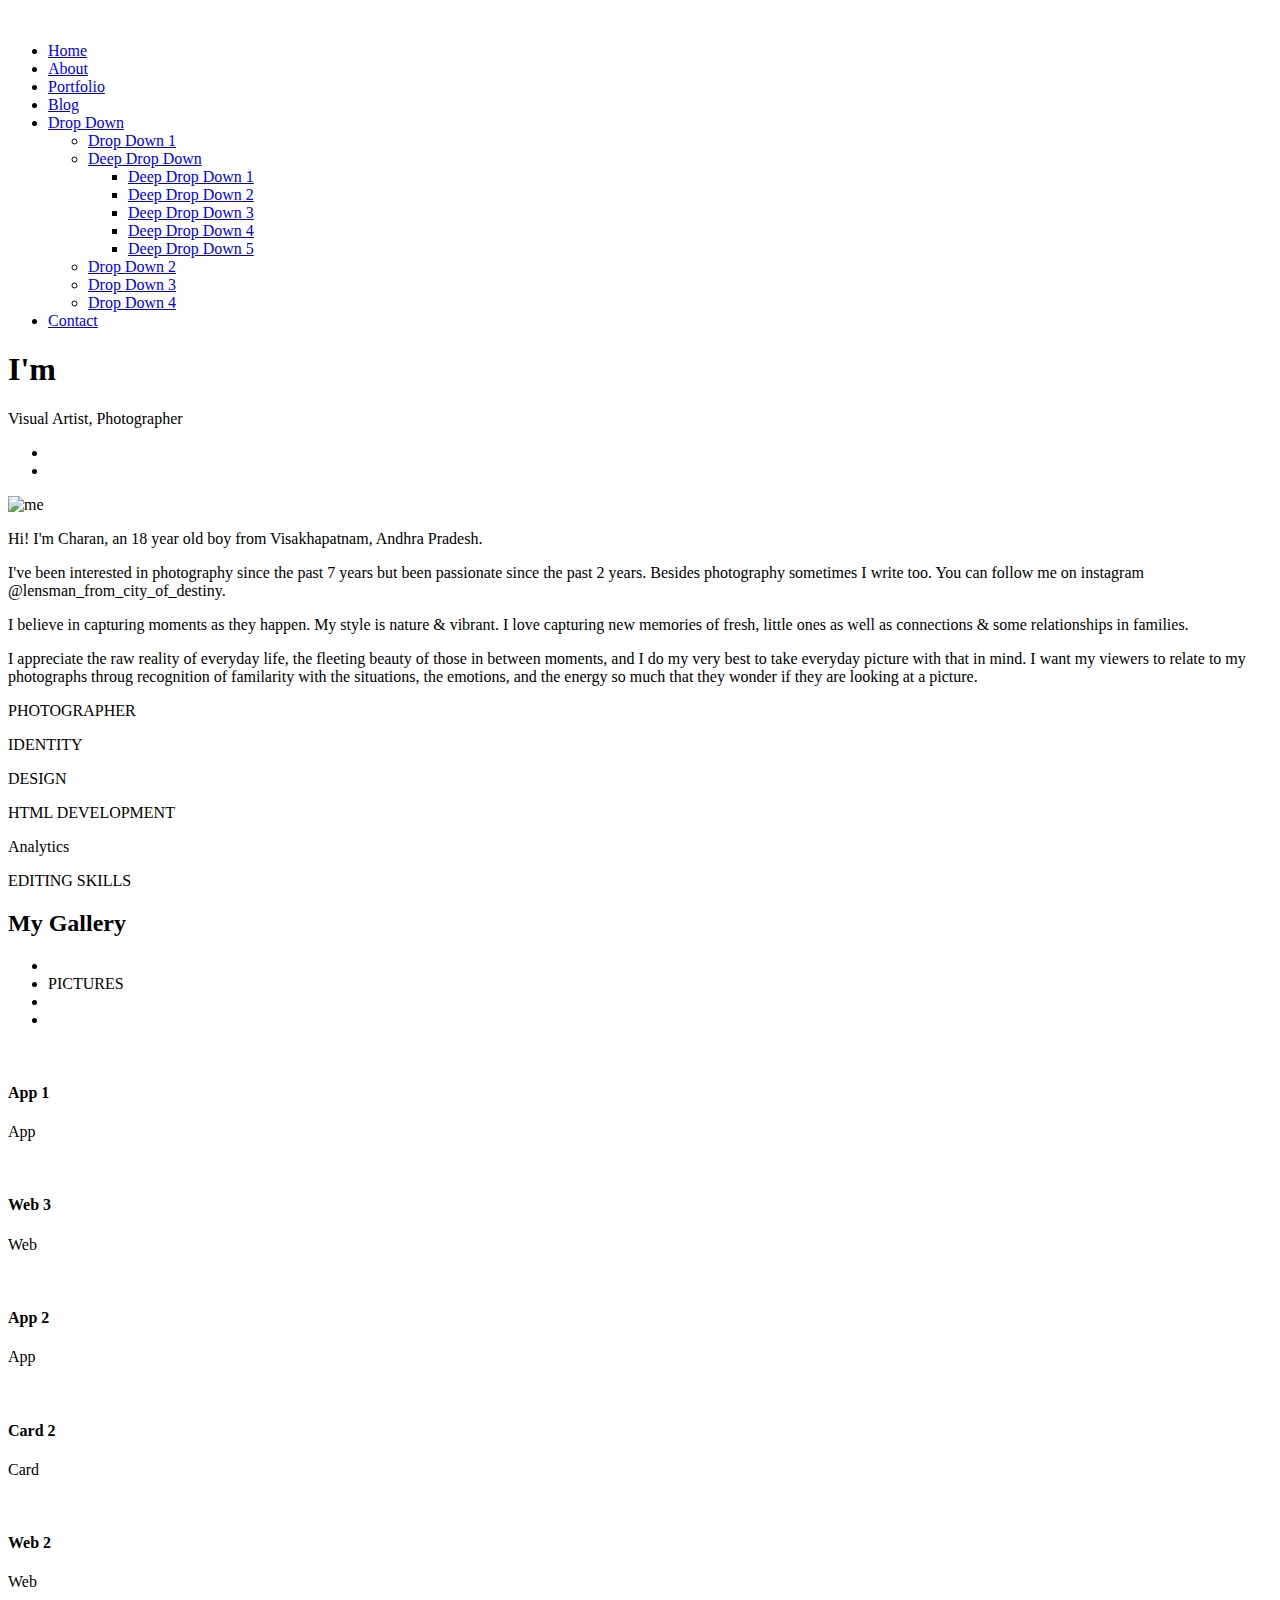
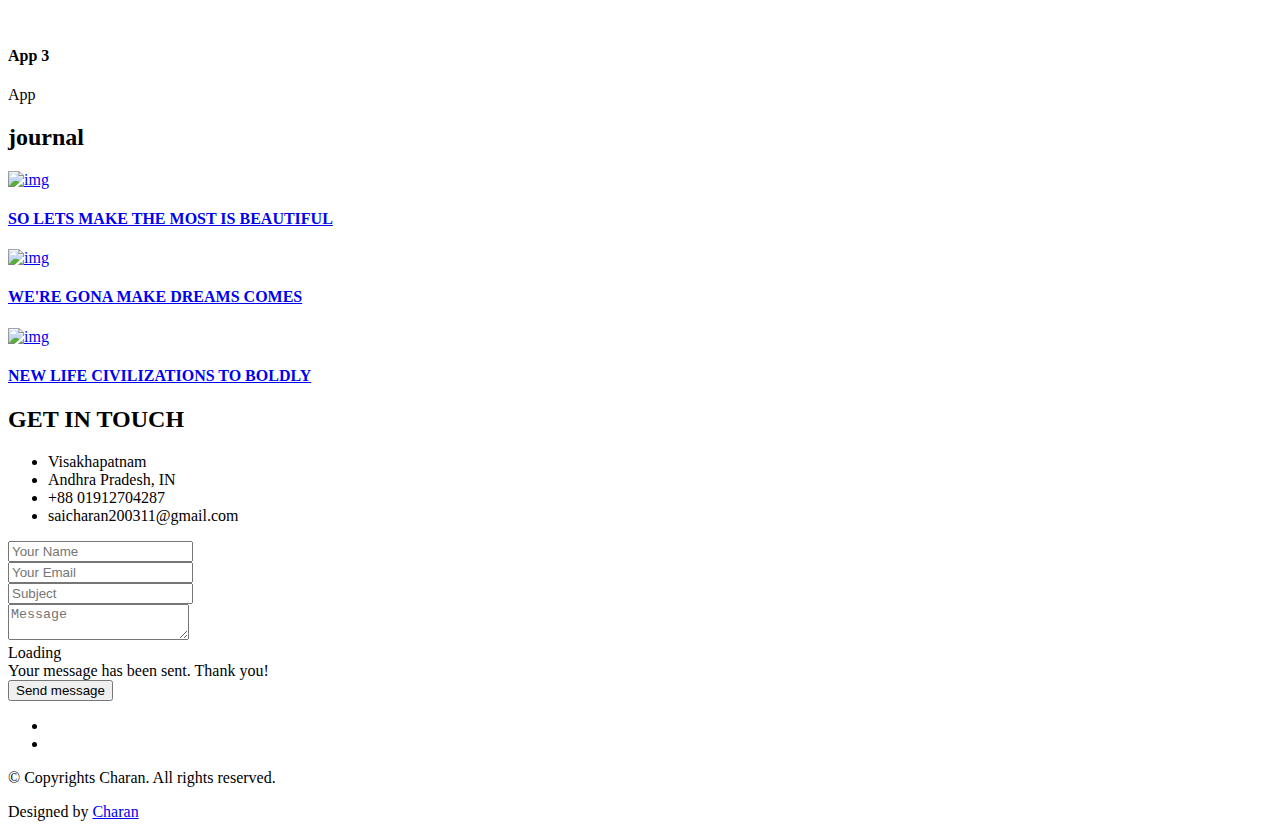
==== X.html @ 6c9157fb "Add files via upload" ====
<!DOCTYPE html>
<html lang="en">

<head>
  <meta charset="utf-8">
  <meta content="width=device-width, initial-scale=1.0" name="viewport">

  <title>Charan Badagala - Index</title>
  <meta content="" name="description">
  <meta content="" name="keywords">

  <!-- Favicons -->
  <link href="assets/img/logo.png" rel="icon">
  <link href="assets/img/logo.png" rel="apple-touch-icon">

  <!-- Google Fonts -->
  <link href="https://fonts.googleapis.com/css?family=Poppins:300,300i,400,400i,500,500i,600,600i,700,700i|Playfair+Display:400,400i,500,500i,600,600i,700,700i,900,900i" rel="stylesheet">

  <!-- Vendor CSS Files -->
  <link href="assets/vendor/bootstrap/css/bootstrap.min.css" rel="stylesheet">
  <link href="assets/vendor/bootstrap-icons/bootstrap-icons.css" rel="stylesheet">
  <link href="assets/vendor/boxicons/css/boxicons.min.css" rel="stylesheet">
  <link href="assets/vendor/glightbox/css/glightbox.min.css" rel="stylesheet">
  <link href="assets/vendor/swiper/swiper-bundle.min.css" rel="stylesheet">

  <!-- Template Main CSS File -->
  <link href="assets/css/style.css" rel="stylesheet">

  <!-- =======================================================
  * Template Name: Folio - v4.6.0
  * Template URL: https://bootstrapmade.com/folio-bootstrap-portfolio-template/
  * Author: BootstrapMade.com
  * License: https://bootstrapmade.com/license/
  ======================================================== -->
</head>

<body>

  <!-- ======= Header ======= -->
  <header id="header" class="fixed-top ">
    <div class="container d-flex align-items-center justify-content-between">

      <a href="index.html" class="logo"><img src="assets/img/logo.png" alt="" class="img-fluid"></a>
      <!-- Uncomment below if you prefer to use an text logo -->
      <!-- <h1 class="logo"><a href="index.html">Folio</a></h1> -->

      <nav id="navbar" class="navbar">
        <ul>
          <li><a class="nav-link scrollto active" href="#hero">Home</a></li>
          <li><a class="nav-link scrollto" href="#about">About</a></li>
          <li><a class="nav-link  scrollto" href="#portfolio">Portfolio</a></li>
          <li><a class="nav-link  scrollto" href="#journal">Blog</a></li>
          <li class="dropdown"><a href="#"><span>Drop Down</span> <i class="bi bi-chevron-down"></i></a>
            <ul>
              <li><a href="#">Drop Down 1</a></li>
              <li class="dropdown"><a href="#"><span>Deep Drop Down</span> <i class="bi bi-chevron-right"></i></a>
                <ul>
                  <li><a href="#">Deep Drop Down 1</a></li>
                  <li><a href="#">Deep Drop Down 2</a></li>
                  <li><a href="#">Deep Drop Down 3</a></li>
                  <li><a href="#">Deep Drop Down 4</a></li>
                  <li><a href="#">Deep Drop Down 5</a></li>
                </ul>
              </li>
              <li><a href="#">Drop Down 2</a></li>
              <li><a href="#">Drop Down 3</a></li>
              <li><a href="#">Drop Down 4</a></li>
            </ul>
          </li>
          <li><a class="nav-link scrollto" href="#contact">Contact</a></li>
        </ul>
        <i class="bi bi-list mobile-nav-toggle"></i>
      </nav><!-- .navbar -->

    </div>
  </header><!-- End Header -->

  <!-- ======= Hero Section ======= -->
  <div id="hero" class="home">

    <div class="container">
      <div class="hero-content">
        <h1>I'm <span class="typed" data-typed-items="Charan Badagala, Visual Artist, Photographer"></span></h1>
        <p>Visual Artist, Photographer</p>

        <ul class="list-unstyled list-social">
        
          <li><a href="https://twitter.com/Charanbadagala/"><i class="bi bi-twitter"></i></a></li>
          <li><a href="https://www.instagram.com/lensman_from_city_of_destiny/"><i class="bi bi-instagram"></i></a></li>
          
        </ul>
      </div>
    </div>
  </div><!-- End Hero -->

  <main id="main">

    <!-- ======= About Section ======= -->
    <div id="about" class="paddsection">
      <div class="container">
        <div class="row justify-content-between">

          <div class="col-lg-4 ">
            <div class="div-img-bg">
              <div class="about-img">
                <img src="assets/img/me.jpg" class="img-responsive" alt="me">
              </div>
            </div>
          </div>

          <div class="col-lg-7">
            <div class="about-descr">

              <p class="p-heading">Hi! I'm Charan, an 18 year old boy from Visakhapatnam, Andhra Pradesh.</p>
              <p class="separator">I've been interested in photography since the past 7 years but been passionate since the past 2 years. Besides photography sometimes I write too. You can follow me on instagram @lensman_from_city_of_destiny.</p>
<p class="separator">I believe in capturing moments as they happen. My style is nature & vibrant. I love capturing new memories of fresh, little ones as well as connections & some relationships in families.
<p class="separator">​I appreciate the raw reality of everyday life, the fleeting beauty of those in between moments, and I do my very best to take everyday picture with that in mind. I want my viewers to relate to my photographs throug recognition of familarity with the situations, the emotions, and the energy so much that they wonder if they are looking at a picture. </p>           
</div>

          </div>
        </div>
      </div>
    </div><!-- End About Section -->

    <!-- ======= Services Section ======= -->
    <div id="services">
      <div class="container">

        <div class="services-slider swiper" data-aos="fade-up" data-aos-delay="100">
          <div class="swiper-wrapper">

            <div class="swiper-slide">
              <div class="services-block">
                <i class="bi bi-briefcase"></i>
                <span>PHOTOGRAPHER</span>
                <p class="separator"></p>
              </div>
            </div><!-- End testimonial item -->

            <div class="swiper-slide">
              <div class="services-block">
                <i class="bi bi-card-checklist"></i>
                <span>IDENTITY</span>
                <p class="separator"></p>
              </div>
            </div><!-- End testimonial item -->

            <div class="swiper-slide">
              <div class="services-block">
                <i class="bi bi-bar-chart"></i>
                <span>DESIGN</span>
                <p class="separator"></p>
              </div>
            </div><!-- End testimonial item -->

            <div class="swiper-slide">
              <div class="services-block">
                <i class="bi bi-binoculars"></i>
                <span>HTML DEVELOPMENT</span>
                <p class="separator"></p>
              </div>
            </div><!-- End testimonial item -->

            <div class="swiper-slide">
              <div class="services-block">
                <i class="bi bi-brightness-high"></i>
                <span>Analytics</span>
                <p class="separator"></p>
              </div>
            </div><!-- End testimonial item -->

            <div class="swiper-slide">
              <div class="services-block">
                <i class="bi bi-calendar4-week"></i>
                <span>EDITING SKILLS</span>
                <p class="separator"></p>
              </div>
            </div><!-- End testimonial item -->

          </div>
          <div class="swiper-pagination"></div>
        </div>

      </div>

    </div><!-- End Services Section -->

    <!-- ======= Portfolio Section ======= -->
    <div id="portfolio" class="paddsection">

      <div class="container">
        <div class="section-title text-center">
          <h2>My Gallery</h2>
        </div>
      </div>

      <div class="container">

        <div class="row">
          <div class="col-lg-12 d-flex justify-content-center">
            <ul id="portfolio-flters">
              <li data-filter="*" class="filter-active"></li>
              <li data-filter=".filter-app">PICTURES</li>
              <li data-filter=".filter-card"></li>
              <li data-filter=".filter-web"></li>
            </ul>
          </div>
        </div>

        <div class="row portfolio-container">

          <div class="col-lg-4 col-md-6 portfolio-item filter-app">
            <img src="assets/img/portfolio/portfolio-1.jpg" class="img-fluid" alt="">
            <div class="portfolio-info">
              <h4>App 1</h4>
              <p>App</p>
              <a href="assets/img/portfolio/portfolio-1.jpg" data-gallery="portfolioGallery" class="portfolio-lightbox preview-link" title="App 1"><i class="bx bx-plus"></i></a>
              <a href="portfolio-details.html" class="details-link" title="More Details"><i class="bx bx-link"></i></a>
            </div>
          </div>

          <div class="col-lg-4 col-md-6 portfolio-item filter-web">
            <img src="assets/img/portfolio/portfolio-2.jpg" class="img-fluid" alt="">
            <div class="portfolio-info">
              <h4>Web 3</h4>
              <p>Web</p>
              <a href="assets/img/portfolio/portfolio-2.jpg" data-gallery="portfolioGallery" class="portfolio-lightbox preview-link" title="Web 3"><i class="bx bx-plus"></i></a>
              <a href="portfolio-details.html" class="details-link" title="More Details"><i class="bx bx-link"></i></a>
            </div>
          </div>

          <div class="col-lg-4 col-md-6 portfolio-item filter-app">
            <img src="assets/img/portfolio/portfolio-3.jpg" class="img-fluid" alt="">
            <div class="portfolio-info">
              <h4>App 2</h4>
              <p>App</p>
              <a href="assets/img/portfolio/portfolio-3.jpg" data-gallery="portfolioGallery" class="portfolio-lightbox preview-link" title="App 2"><i class="bx bx-plus"></i></a>
              <a href="portfolio-details.html" class="details-link" title="More Details"><i class="bx bx-link"></i></a>
            </div>
          </div>

          <div class="col-lg-4 col-md-6 portfolio-item filter-card">
            <img src="assets/img/portfolio/portfolio-4.jpg" class="img-fluid" alt="">
            <div class="portfolio-info">
              <h4>Card 2</h4>
              <p>Card</p>
              <a href="assets/img/portfolio/portfolio-4.jpg" data-gallery="portfolioGallery" class="portfolio-lightbox preview-link" title="Card 2"><i class="bx bx-plus"></i></a>
              <a href="portfolio-details.html" class="details-link" title="More Details"><i class="bx bx-link"></i></a>
            </div>
          </div>

          <div class="col-lg-4 col-md-6 portfolio-item filter-web">
            <img src="assets/img/portfolio/portfolio-5.jpg" class="img-fluid" alt="">
            <div class="portfolio-info">
              <h4>Web 2</h4>
              <p>Web</p>
              <a href="assets/img/portfolio/portfolio-5.jpg" data-gallery="portfolioGallery" class="portfolio-lightbox preview-link" title="Web 2"><i class="bx bx-plus"></i></a>
              <a href="portfolio-details.html" class="details-link" title="More Details"><i class="bx bx-link"></i></a>
            </div>
          </div>

          <div class="col-lg-4 col-md-6 portfolio-item filter-app">
            <img src="assets/img/portfolio/portfolio-6.jpg" class="img-fluid" alt="">
            <div class="portfolio-info">
              <h4>App 3</h4>
              <p>App</p>
              <a href="assets/img/portfolio/portfolio-6.jpg" data-gallery="portfolioGallery" class="portfolio-lightbox preview-link" title="App 3"><i class="bx bx-plus"></i></a>
              <a href="portfolio-details.html" class="details-link" title="More Details"><i class="bx bx-link"></i></a>
            </div>
          </div>

        </div>

      </div>

    </div><!-- End Portfolio Section -->

    <!-- ======= Journal Section ======= -->
    <div id="journal" class="text-left paddsection">

      <div class="container">
        <div class="section-title text-center">
          <h2>journal</h2>
        </div>
      </div>

      <div class="container">
        <div class="journal-block">
          <div class="row">

            <div class="col-lg-4 col-md-6">
              <div class="journal-info">

                <a href="blog-single.html"><img src="assets/img/blog-post-1.jpg" class="img-responsive" alt="img"></a>

                <div class="journal-txt">

                  <h4><a href="blog-single.html">SO LETS MAKE THE MOST IS BEAUTIFUL</a></h4>
                  <p class="separator">
                  </p>

                </div>

              </div>
            </div>

            <div class="col-lg-4 col-md-6">
              <div class="journal-info">

                <a href="blog-single.html"><img src="assets/img/blog-post-2.jpg" class="img-responsive" alt="img"></a>

                <div class="journal-txt">

                  <h4><a href="blog-single.html">WE'RE GONA MAKE DREAMS COMES</a></h4>
                  <p class="separator">
                  </p>

                </div>

              </div>
            </div>

            <div class="col-lg-4 col-md-6">
              <div class="journal-info">

                <a href="blog-single.html"><img src="assets/img/blog-post-3.jpg" class="img-responsive" alt="img"></a>

                <div class="journal-txt">

                  <h4><a href="blog-single.html">NEW LIFE CIVILIZATIONS TO BOLDLY</a></h4>
                  <p class="separator">
                  </p>

                </div>

              </div>
            </div>

          </div>
        </div>
      </div>

    </div><!-- End Journal Section -->

    <!-- ======= Contact Section ======= -->
    <div id="contact" class="paddsection">
      <div class="container">
        <div class="contact-block1">
          <div class="row">

            <div class="col-lg-6">
              <div class="contact-contact">

                <h2 class="mb-30">GET IN TOUCH</h2>

                <ul class="contact-details">
                  <li><span>Visakhapatnam</span></li>
                  <li><span>Andhra Pradesh, IN</span></li>
                  <li><span>+88 01912704287</span></li>
                  <li><span>saicharan200311@gmail.com</span></li>
                </ul>

              </div>
            </div>

            <div class="col-lg-6">
              <form action="forms/contact.php" method="post" role="form" class="php-email-form">
                <div class="row gy-3">

                  <div class="col-lg-6">
                    <div class="form-group contact-block1">
                      <input type="text" name="name" class="form-control" id="name" placeholder="Your Name" required>
                    </div>
                  </div>

                  <div class="col-lg-6">
                    <div class="form-group">
                      <input type="email" class="form-control" name="email" id="email" placeholder="Your Email" required>
                    </div>
                  </div>

                  <div class="col-lg-12">
                    <div class="form-group">
                      <input type="text" class="form-control" name="subject" id="subject" placeholder="Subject" required>
                    </div>
                  </div>

                  <div class="col-lg-12">
                    <div class="form-group">
                      <textarea class="form-control" name="message" placeholder="Message" required></textarea>
                    </div>
                  </div>

                  <div class="col-lg-12">
                    <div class="loading">Loading</div>
                    <div class="error-message"></div>
                    <div class="sent-message">Your message has been sent. Thank you!</div>
                  </div>

                  <div class="mt-0">
                    <input type="submit" class="btn btn-defeault btn-send" value="Send message">
                  </div>

                </div>
              </form>
            </div>
          </div>
        </div>
      </div>
    </div><!-- End Contact Section -->

  </main><!-- End #main -->

  <!-- ======= Footer ======= -->
  <div id="footer" class="text-center">
    <div class="container">
      <div class="socials-media text-center">

        <ul class="list-unstyled">
          
          <li><a href="https://twitter.com/Charanbadagala/"><i class="bi bi-twitter"></i></a></li>
          <li><a href="https://www.instagram.com/lensman_from_city_of_destiny/"><i class="bi bi-instagram"></i></a></li>
          
        </ul>

      </div>

      <p>&copy; Copyrights Charan. All rights reserved.</p>

      <div class="credits">
        <!--
        All the links in the footer should remain intact.
        You can delete the links only if you purchased the pro version.
        Licensing information: https://bootstrapmade.com/license/
        Purchase the pro version with working PHP/AJAX contact form: https://bootstrapmade.com/buy/?theme=Folio
      -->
        Designed by <a href="https://bootstrapmade.com/">Charan</a>
      </div>

    </div>
  </div><!-- End Footer -->

  <a href="#" class="back-to-top d-flex align-items-center justify-content-center"><i class="bi bi-arrow-up-short"></i></a>

  <!-- Vendor JS Files -->
  <script src="assets/vendor/bootstrap/js/bootstrap.bundle.min.js"></script>
  <script src="assets/vendor/glightbox/js/glightbox.min.js"></script>
  <script src="assets/vendor/isotope-layout/isotope.pkgd.min.js"></script>
  <script src="assets/vendor/php-email-form/validate.js"></script>
  <script src="assets/vendor/swiper/swiper-bundle.min.js"></script>
  <script src="assets/vendor/typed.js/typed.min.js"></script>

  <!-- Template Main JS File -->
  <script src="assets/js/main.js"></script>

</body>

</html>
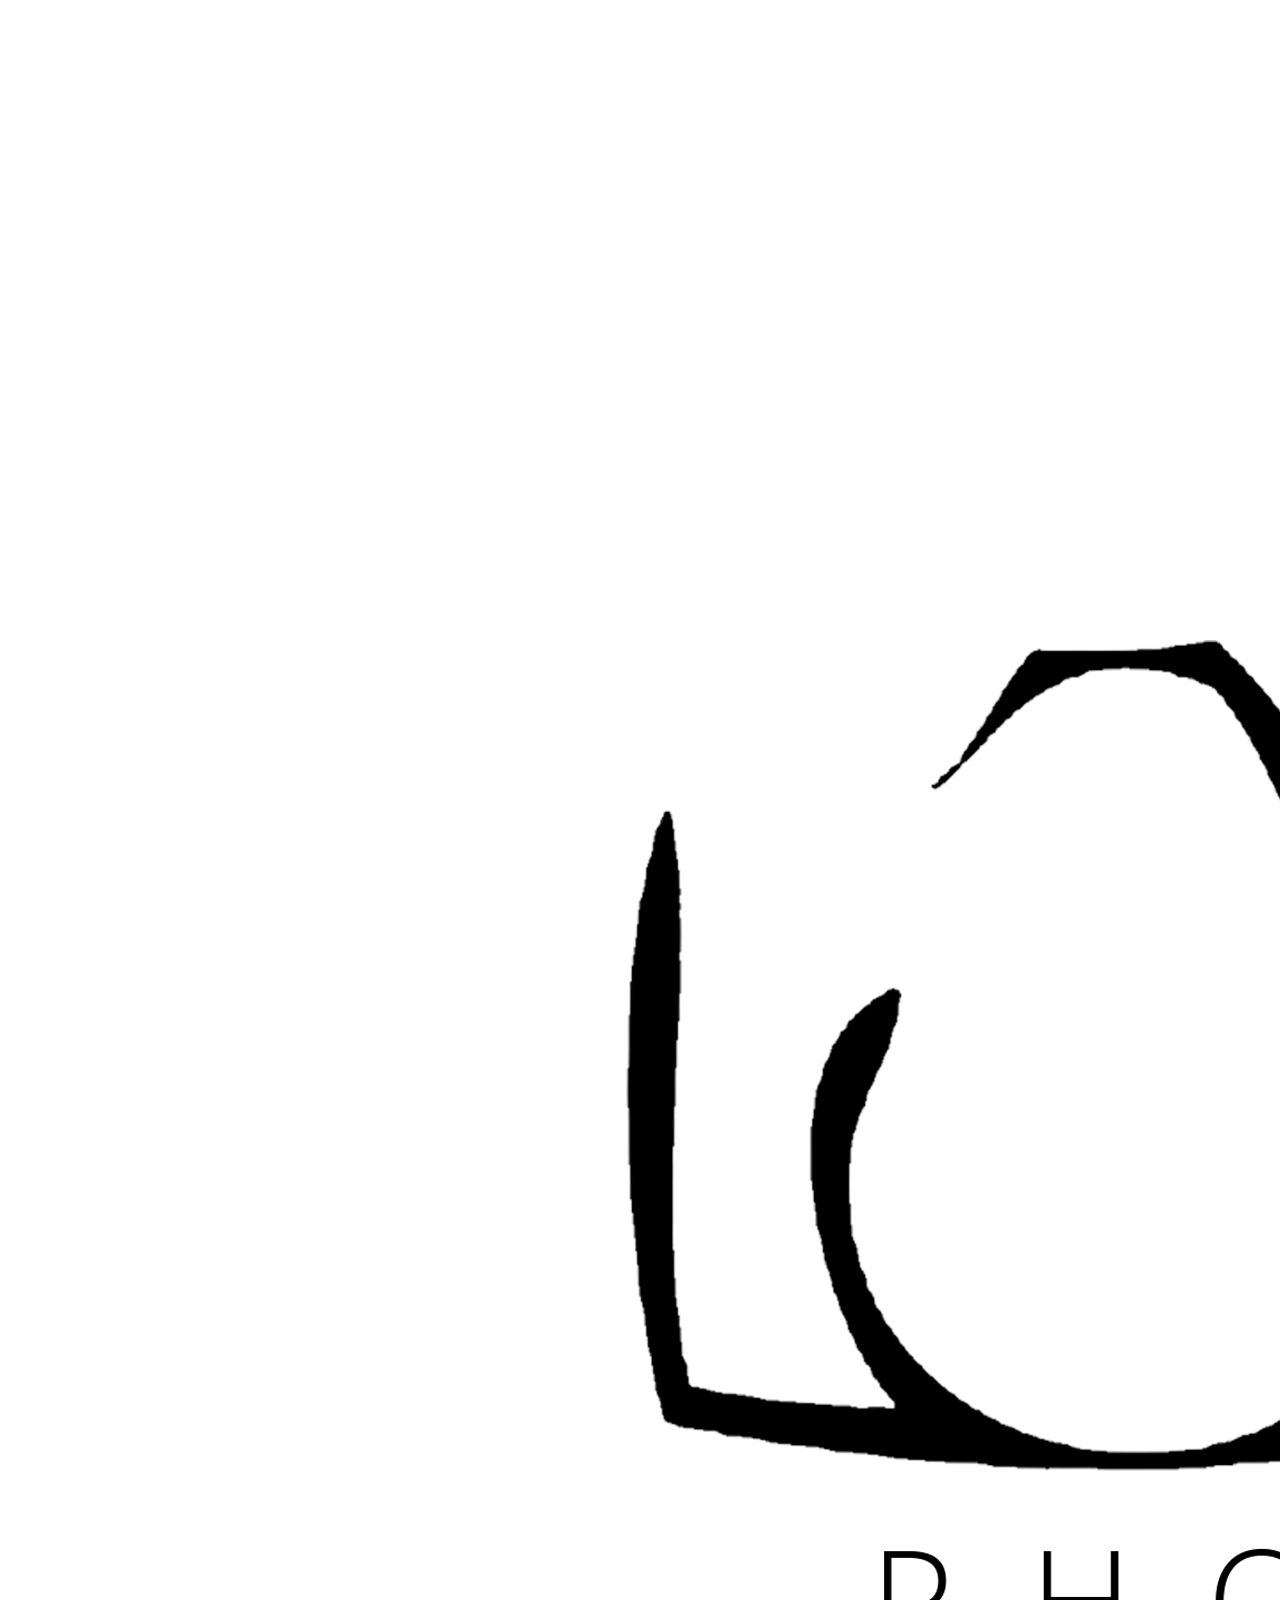
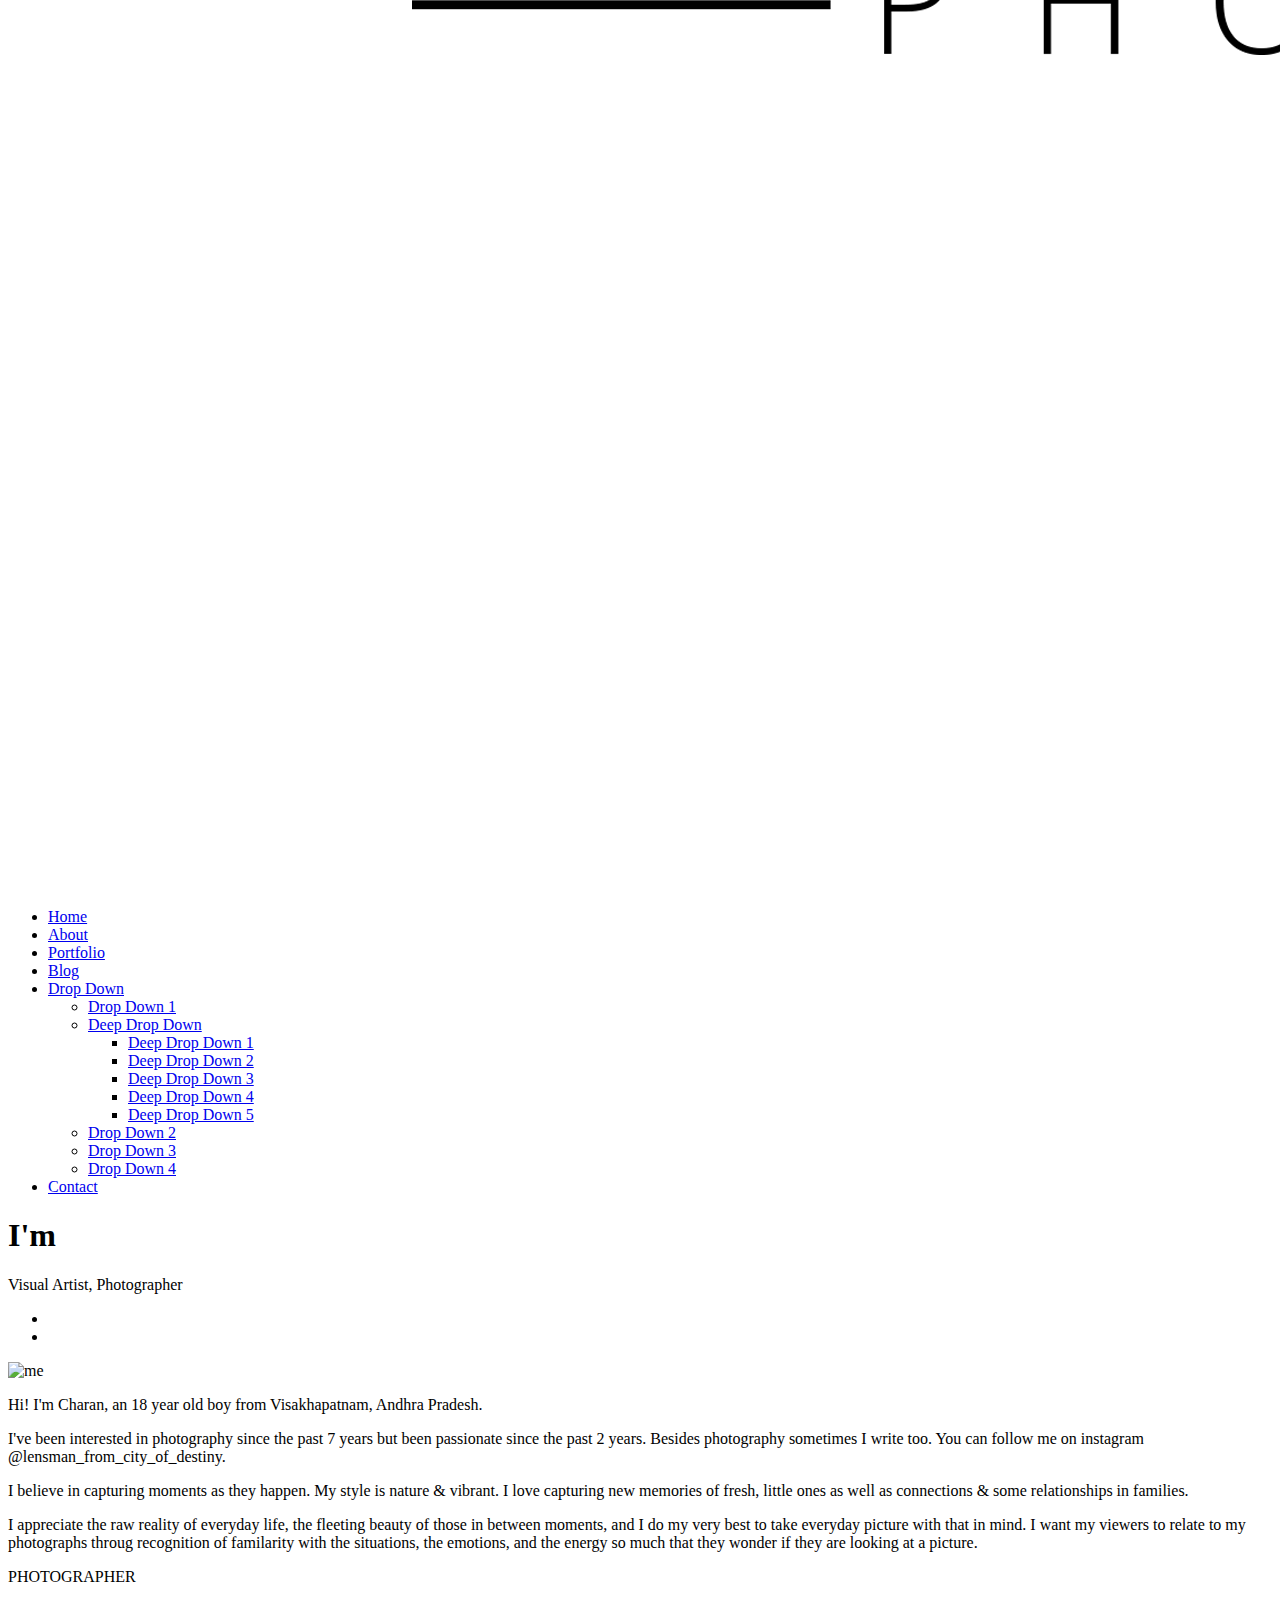
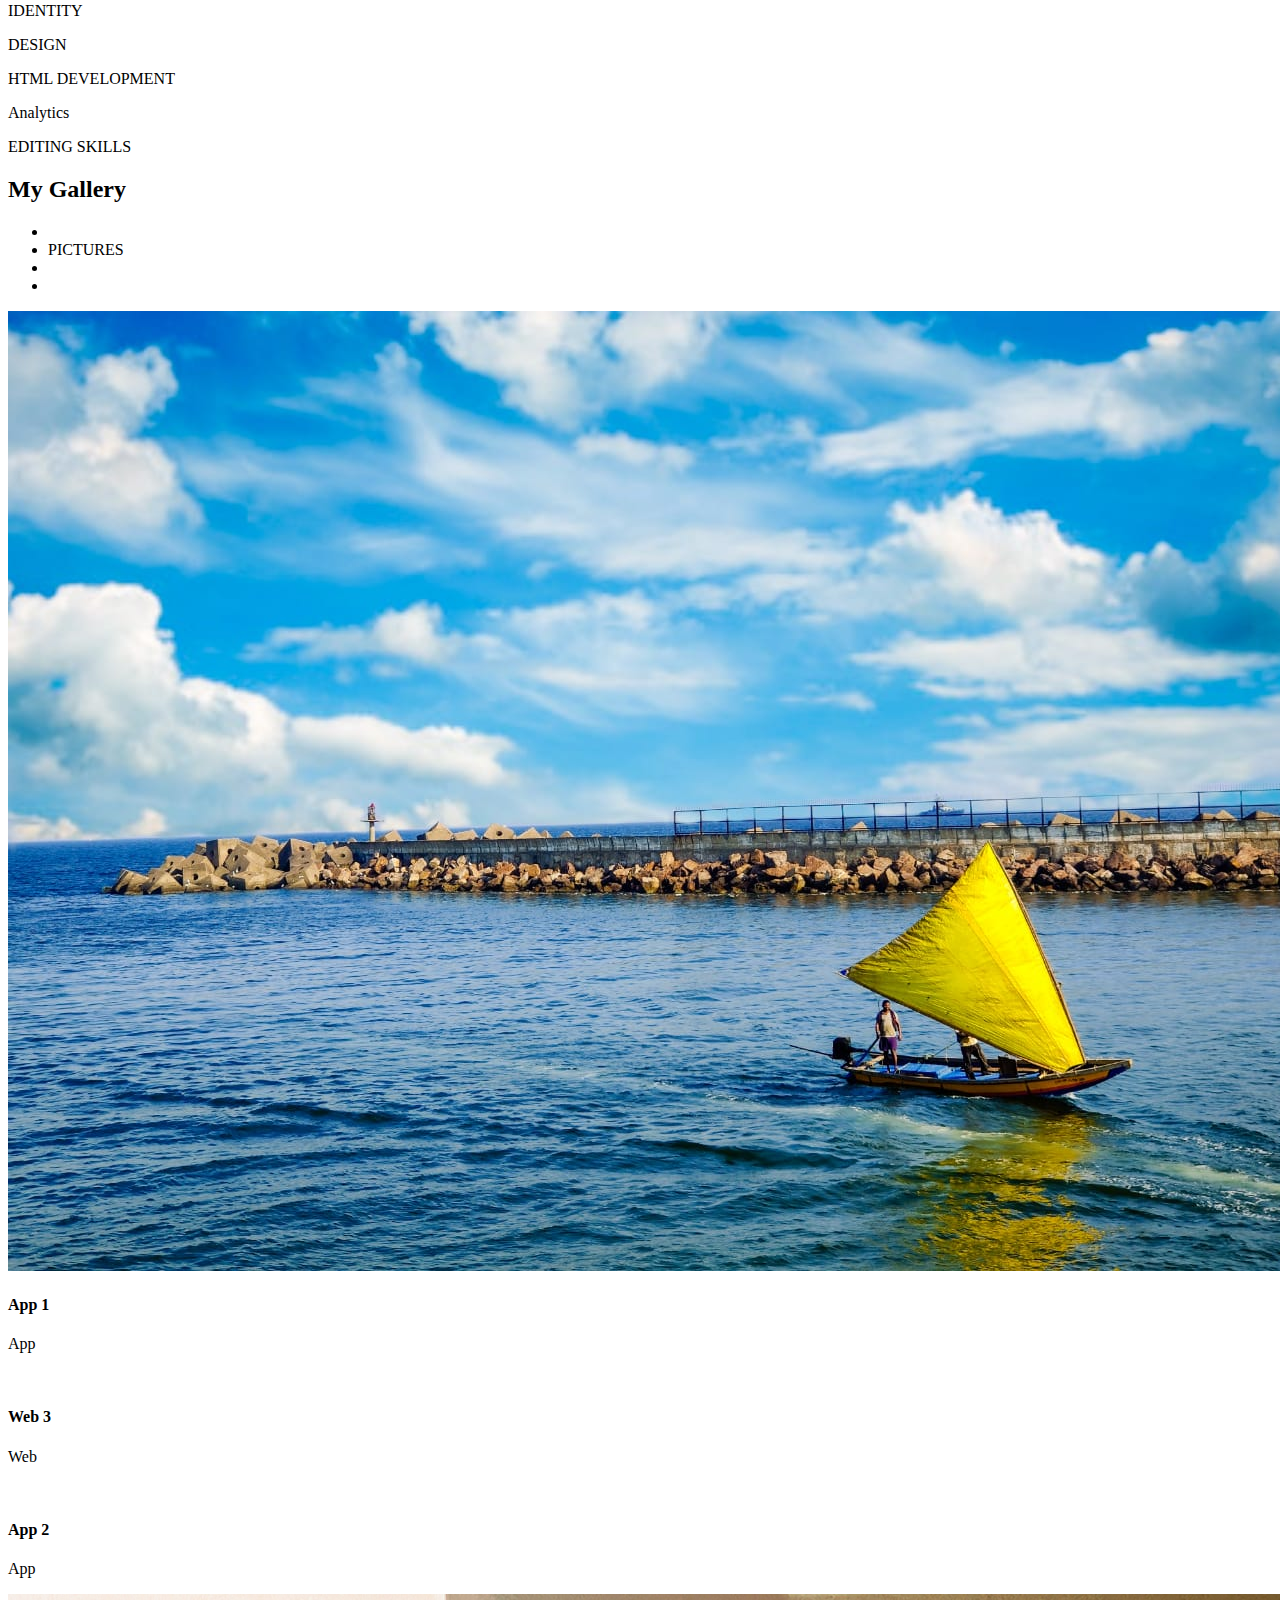
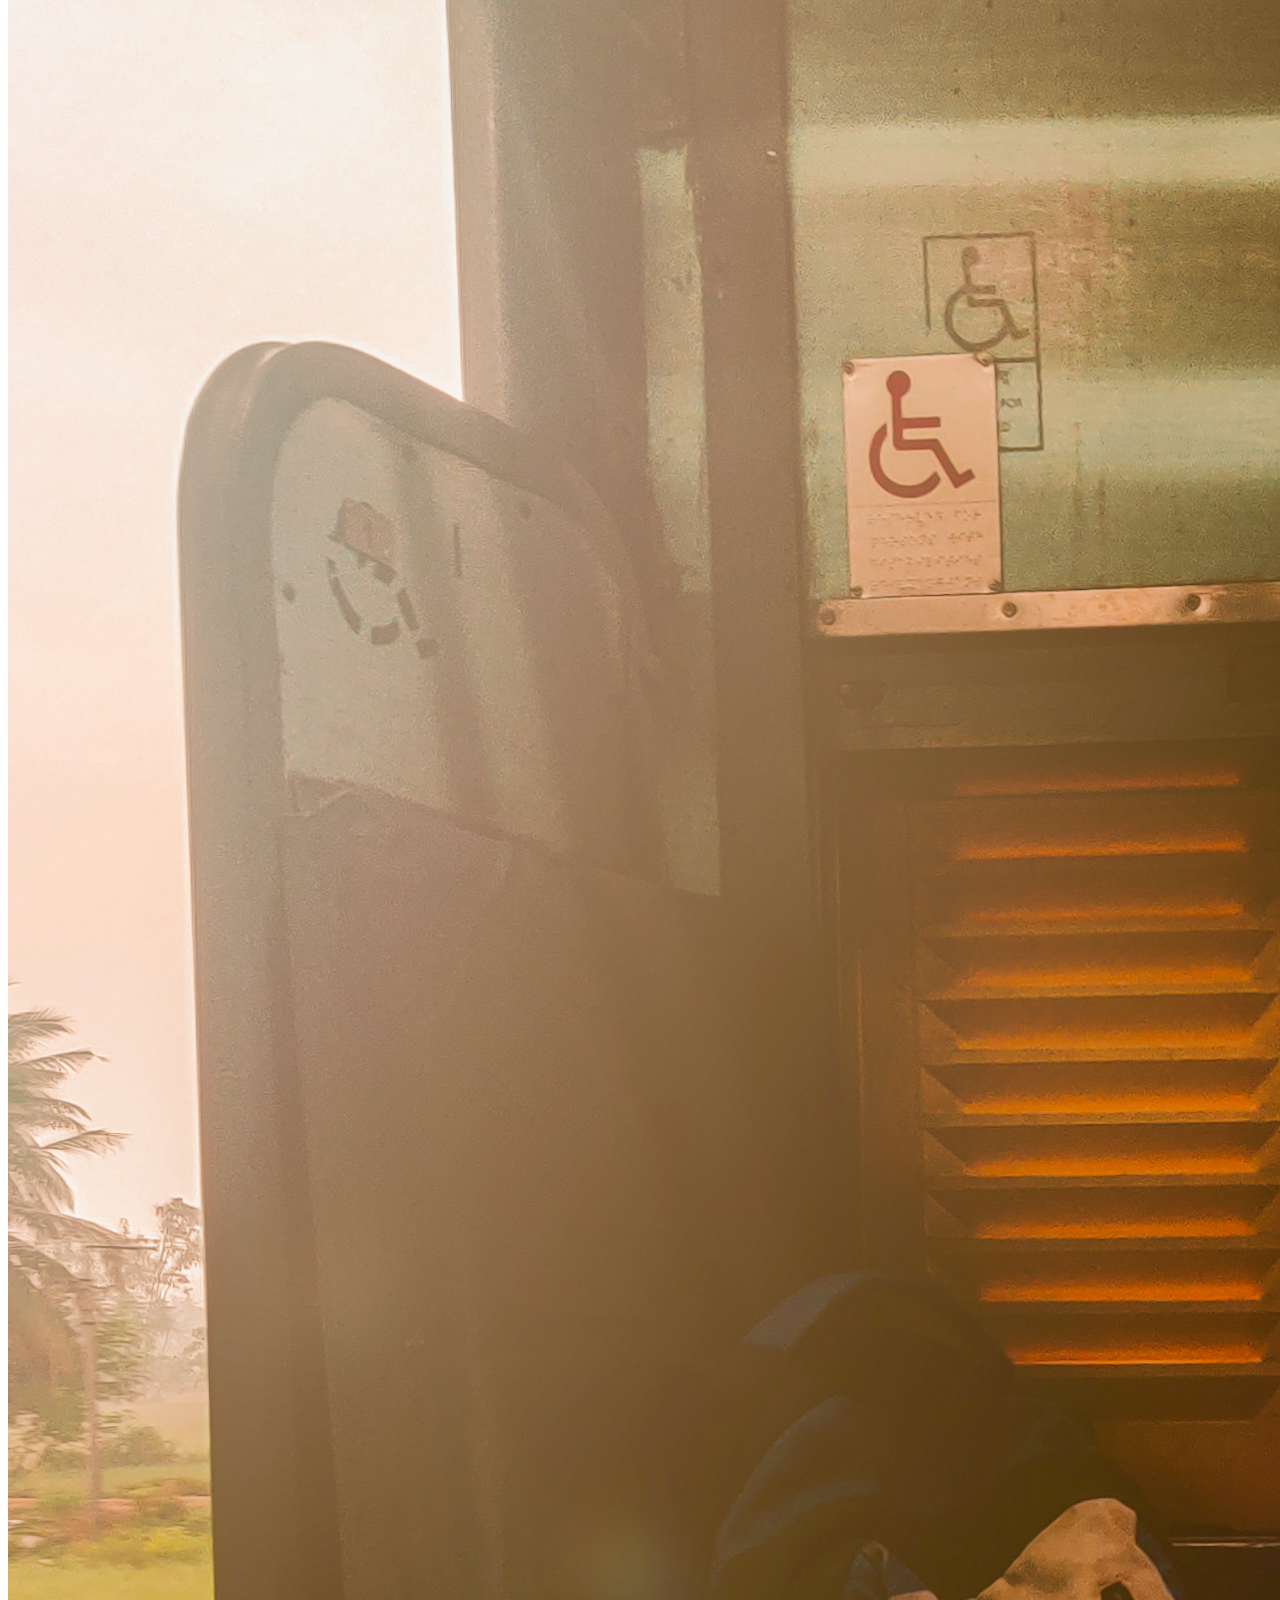
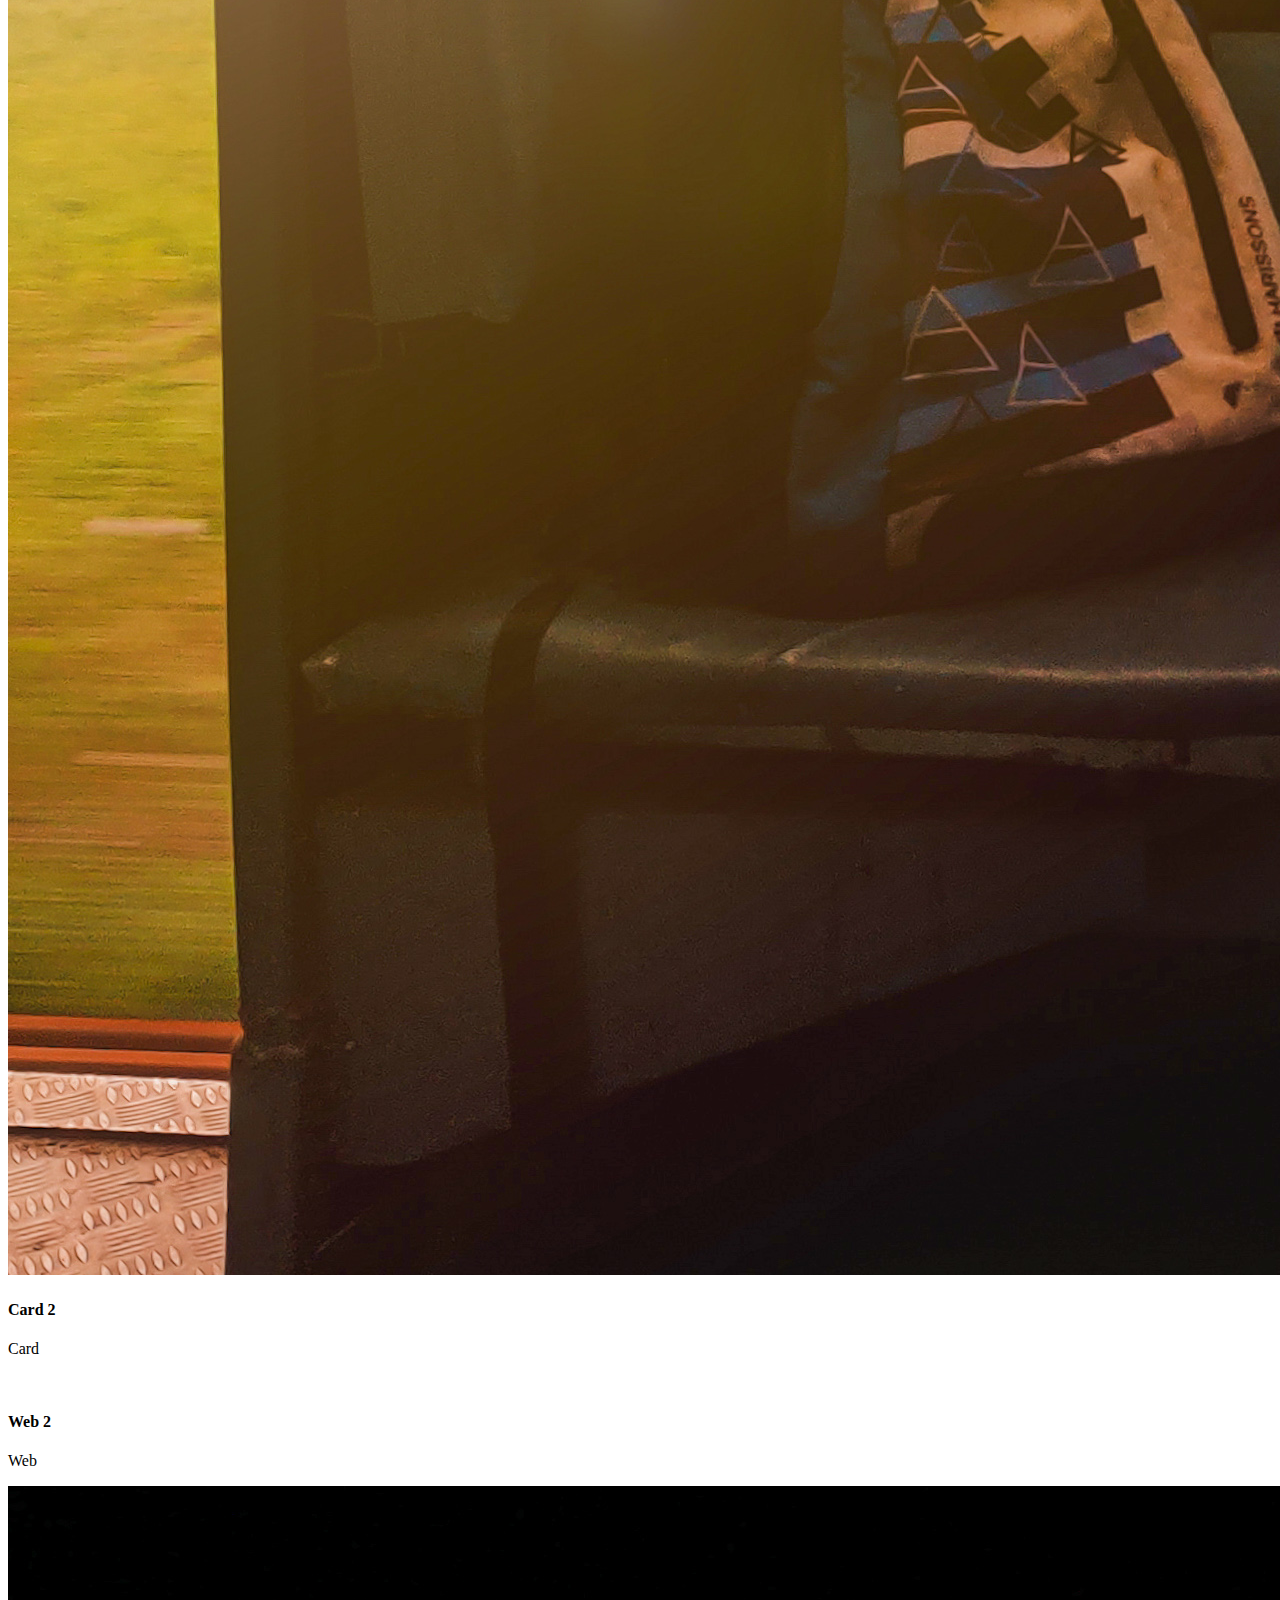
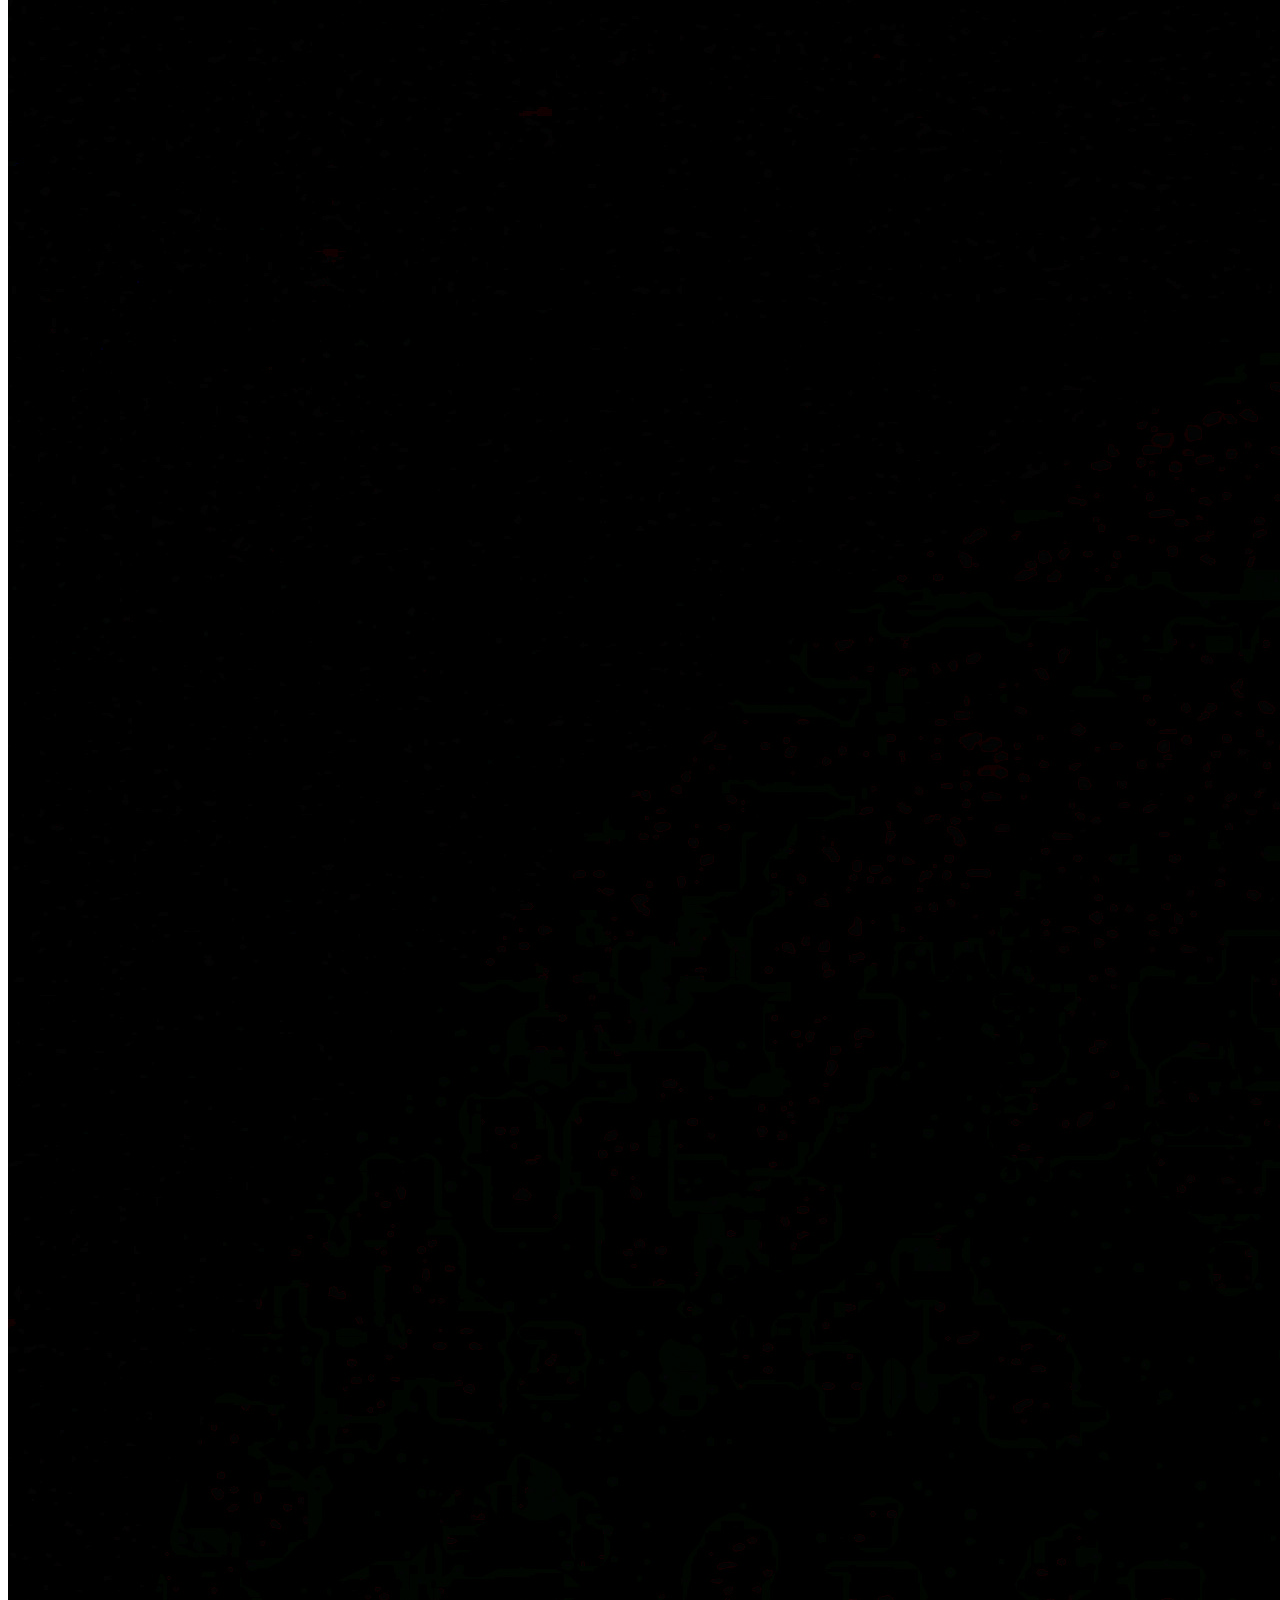
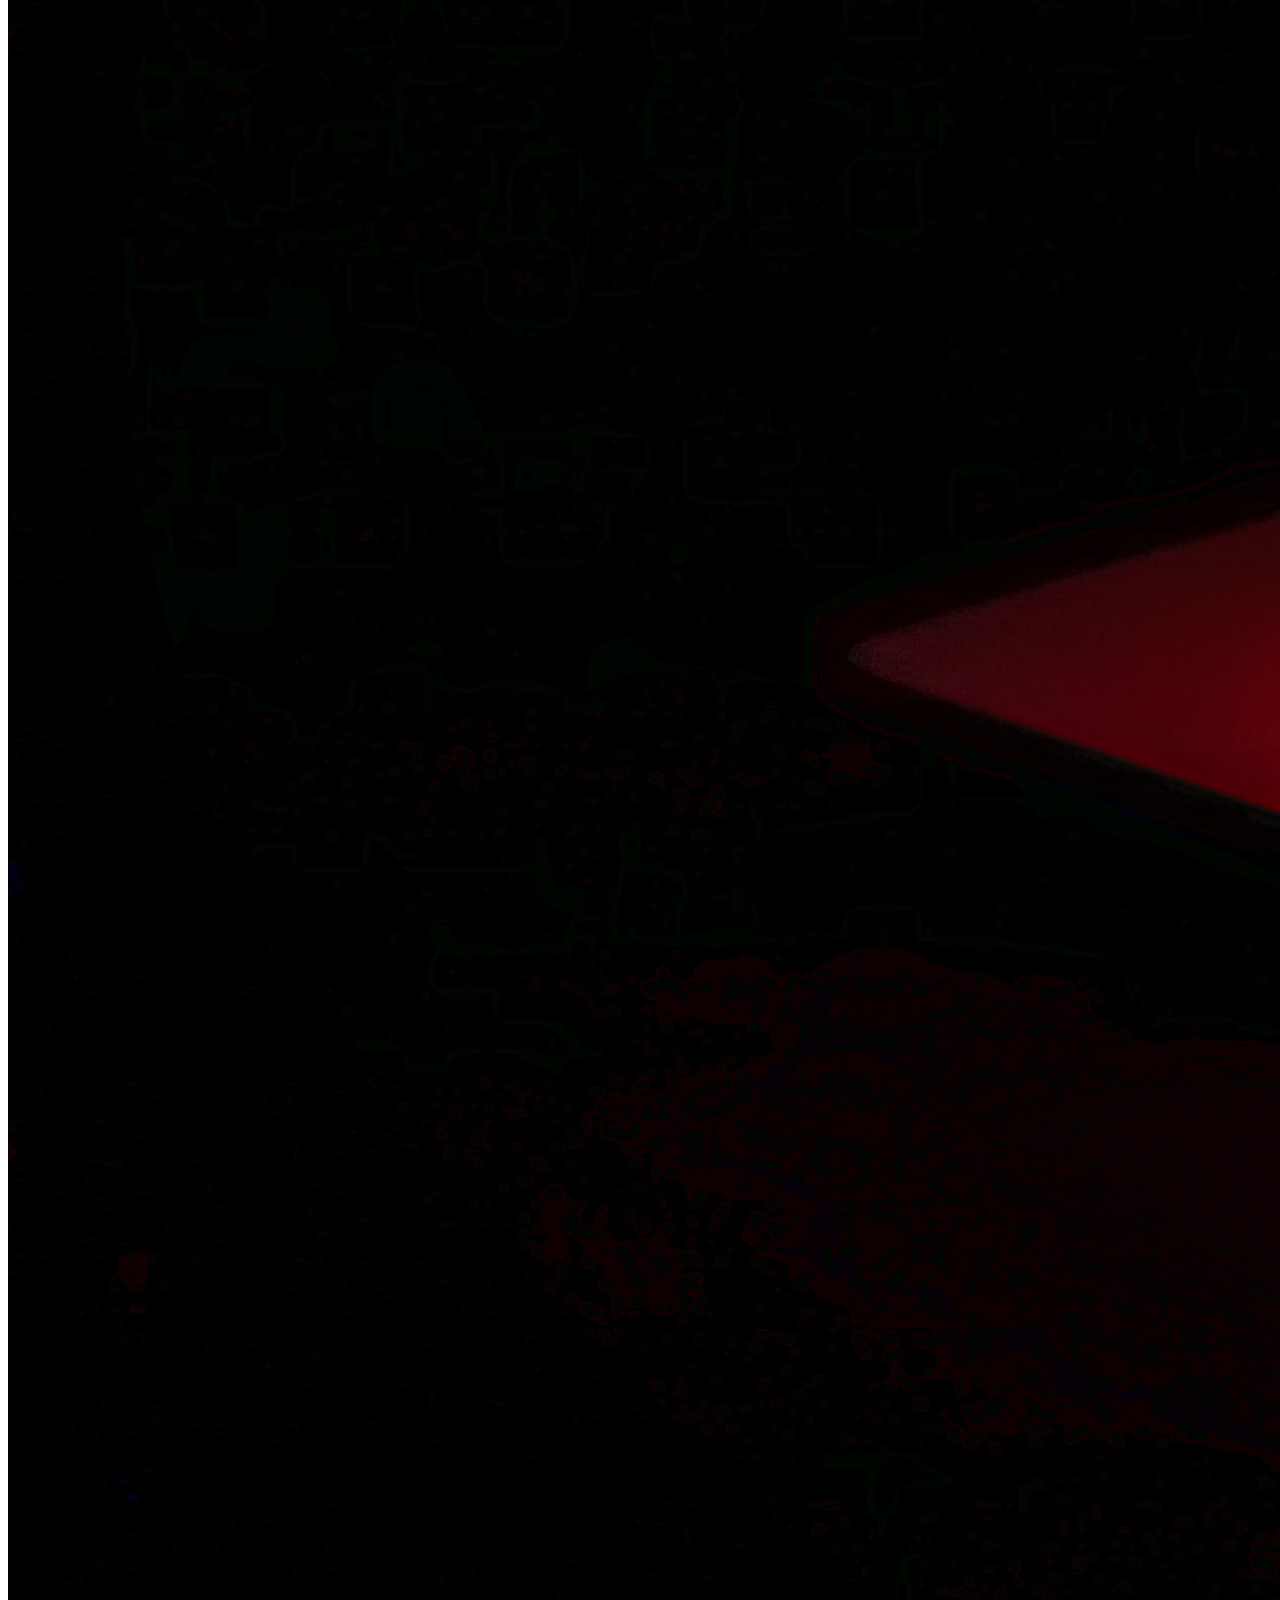
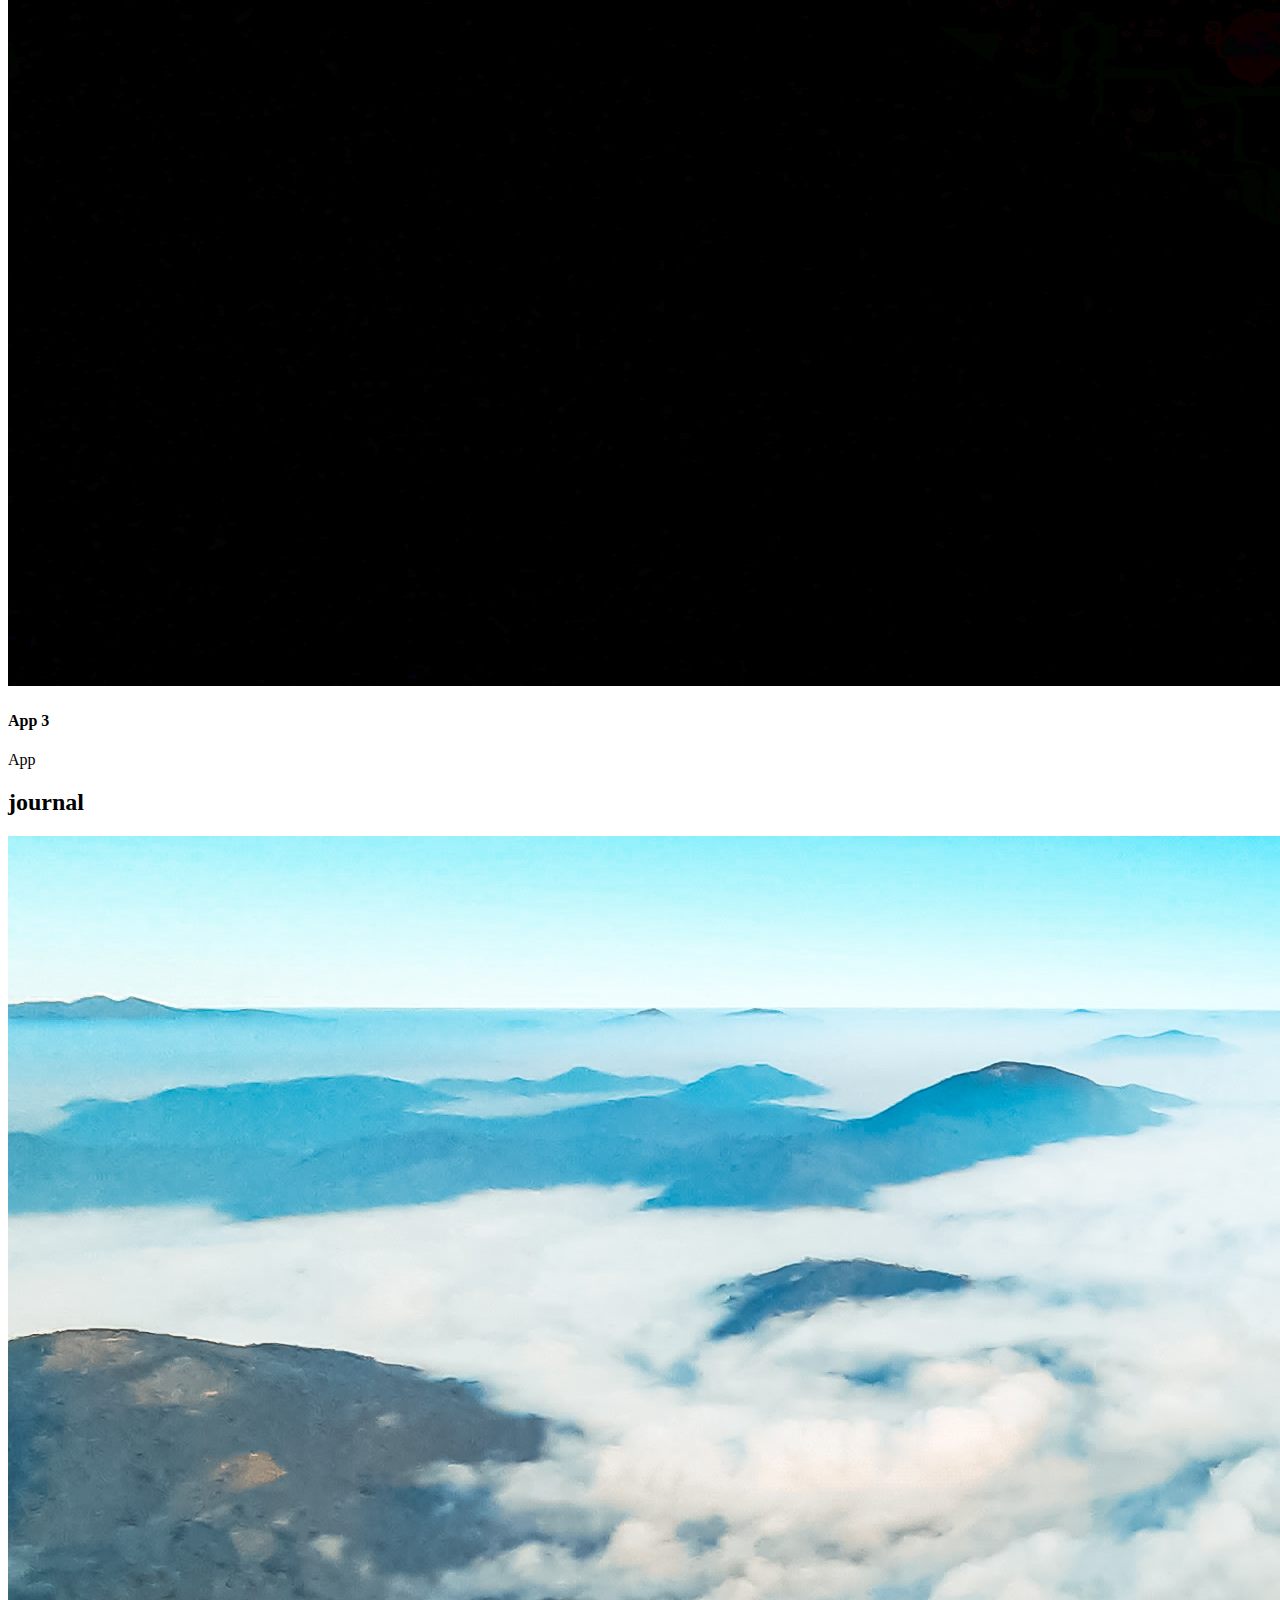
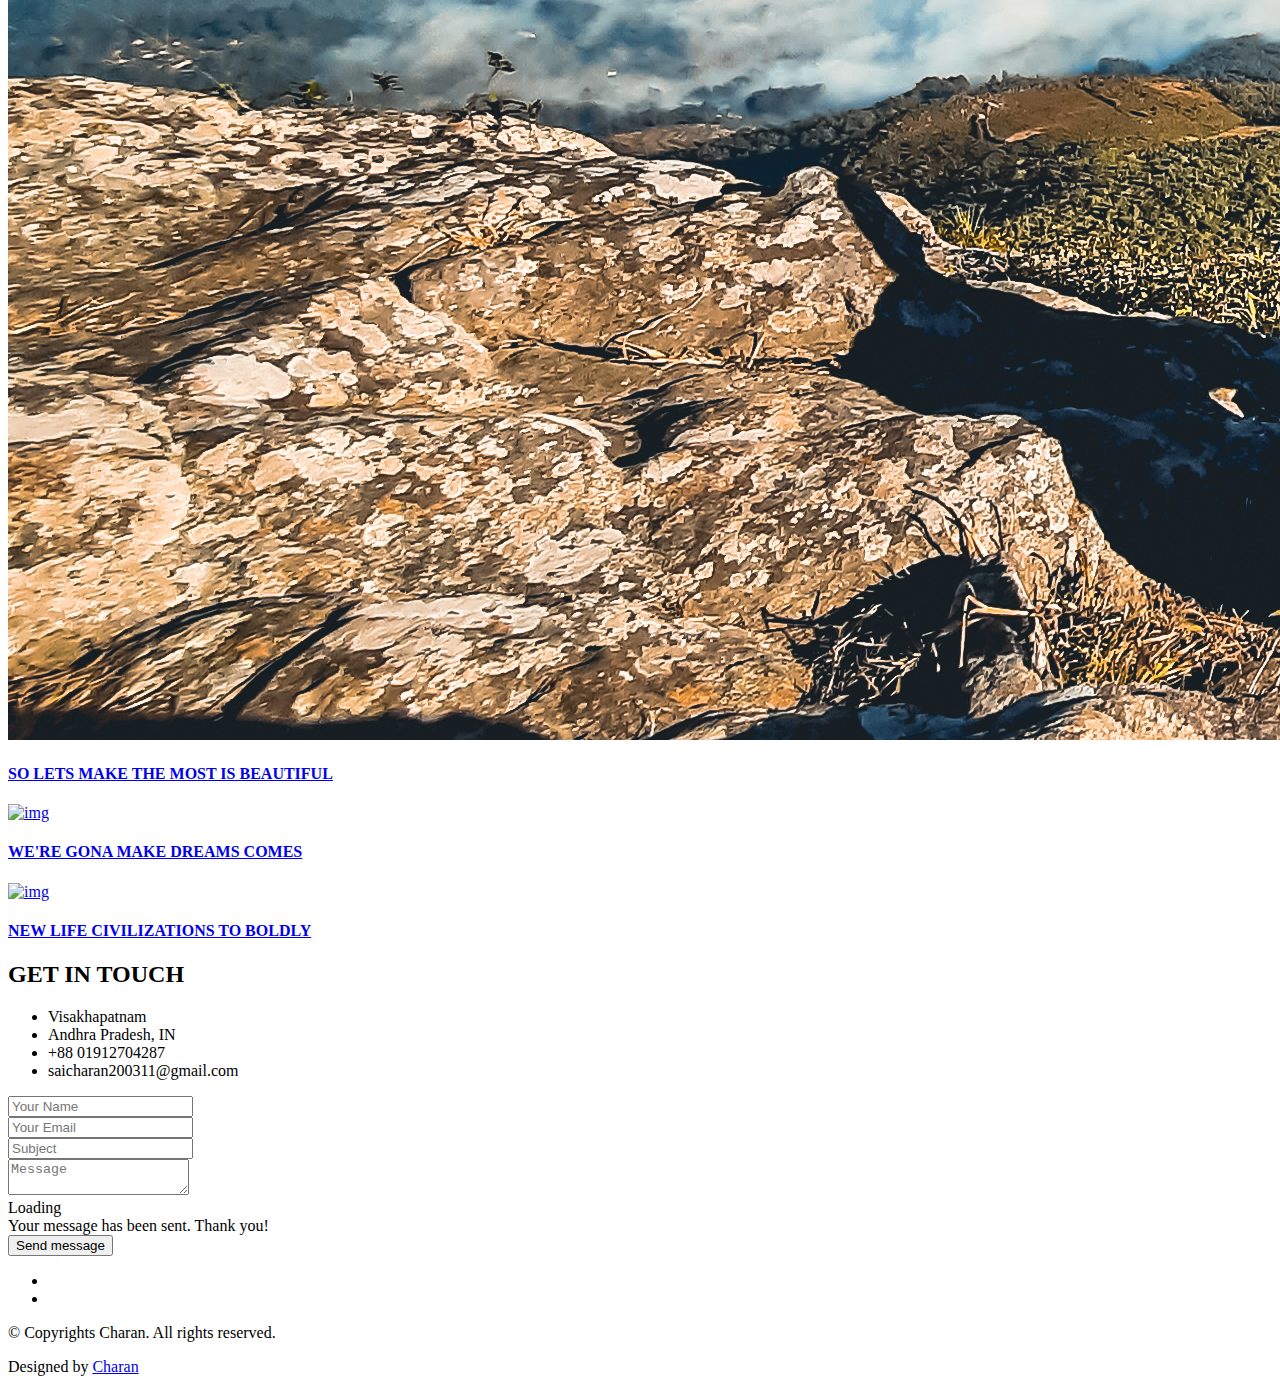
==== commit 9cd4c17c: "Update X.html" ====
--- a/X.html
+++ b/X.html
@@ -41,7 +41,7 @@
   <header id="header" class="fixed-top ">
     <div class="container d-flex align-items-center justify-content-between">
 
-      <a href="index.html" class="logo"><img src="assets/img/logo.png" alt="" class="img-fluid"></a>
+      <a href="index.html" class="logo"><img src="logo.png" alt="" class="img-fluid"></a>
       <!-- Uncomment below if you prefer to use an text logo -->
       <!-- <h1 class="logo"><a href="index.html">Folio</a></h1> -->
 
@@ -104,7 +104,7 @@
           <div class="col-lg-4 ">
             <div class="div-img-bg">
               <div class="about-img">
-                <img src="assets/img/me.jpg" class="img-responsive" alt="me">
+                <img src="me.jpg" class="img-responsive" alt="me">
               </div>
             </div>
           </div>
@@ -211,7 +211,7 @@
         <div class="row portfolio-container">
 
           <div class="col-lg-4 col-md-6 portfolio-item filter-app">
-            <img src="assets/img/portfolio/portfolio-1.jpg" class="img-fluid" alt="">
+            <img src="portfolio/portfolio-1.jpg" class="img-fluid" alt="">
             <div class="portfolio-info">
               <h4>App 1</h4>
               <p>App</p>
@@ -221,51 +221,51 @@
           </div>
 
           <div class="col-lg-4 col-md-6 portfolio-item filter-web">
-            <img src="assets/img/portfolio/portfolio-2.jpg" class="img-fluid" alt="">
+            <img src="portfolio/portfolio-2.jpg" class="img-fluid" alt="">
             <div class="portfolio-info">
               <h4>Web 3</h4>
               <p>Web</p>
-              <a href="assets/img/portfolio/portfolio-2.jpg" data-gallery="portfolioGallery" class="portfolio-lightbox preview-link" title="Web 3"><i class="bx bx-plus"></i></a>
+              <a href="portfolio/portfolio-2.jpg" data-gallery="portfolioGallery" class="portfolio-lightbox preview-link" title="Web 3"><i class="bx bx-plus"></i></a>
               <a href="portfolio-details.html" class="details-link" title="More Details"><i class="bx bx-link"></i></a>
             </div>
           </div>
 
           <div class="col-lg-4 col-md-6 portfolio-item filter-app">
-            <img src="assets/img/portfolio/portfolio-3.jpg" class="img-fluid" alt="">
+            <img src="portfolio/portfolio-3.jpg" class="img-fluid" alt="">
             <div class="portfolio-info">
               <h4>App 2</h4>
               <p>App</p>
-              <a href="assets/img/portfolio/portfolio-3.jpg" data-gallery="portfolioGallery" class="portfolio-lightbox preview-link" title="App 2"><i class="bx bx-plus"></i></a>
+              <a href="portfolio/portfolio-3.jpg" data-gallery="portfolioGallery" class="portfolio-lightbox preview-link" title="App 2"><i class="bx bx-plus"></i></a>
               <a href="portfolio-details.html" class="details-link" title="More Details"><i class="bx bx-link"></i></a>
             </div>
           </div>
 
           <div class="col-lg-4 col-md-6 portfolio-item filter-card">
-            <img src="assets/img/portfolio/portfolio-4.jpg" class="img-fluid" alt="">
+            <img src="portfolio/portfolio-4.jpg" class="img-fluid" alt="">
             <div class="portfolio-info">
               <h4>Card 2</h4>
               <p>Card</p>
-              <a href="assets/img/portfolio/portfolio-4.jpg" data-gallery="portfolioGallery" class="portfolio-lightbox preview-link" title="Card 2"><i class="bx bx-plus"></i></a>
+              <a href="portfolio/portfolio-4.jpg" data-gallery="portfolioGallery" class="portfolio-lightbox preview-link" title="Card 2"><i class="bx bx-plus"></i></a>
               <a href="portfolio-details.html" class="details-link" title="More Details"><i class="bx bx-link"></i></a>
             </div>
           </div>
 
           <div class="col-lg-4 col-md-6 portfolio-item filter-web">
-            <img src="assets/img/portfolio/portfolio-5.jpg" class="img-fluid" alt="">
+            <img src="portfolio/portfolio-5.jpg" class="img-fluid" alt="">
             <div class="portfolio-info">
               <h4>Web 2</h4>
               <p>Web</p>
-              <a href="assets/img/portfolio/portfolio-5.jpg" data-gallery="portfolioGallery" class="portfolio-lightbox preview-link" title="Web 2"><i class="bx bx-plus"></i></a>
+              <a href="portfolio/portfolio-5.jpg" data-gallery="portfolioGallery" class="portfolio-lightbox preview-link" title="Web 2"><i class="bx bx-plus"></i></a>
               <a href="portfolio-details.html" class="details-link" title="More Details"><i class="bx bx-link"></i></a>
             </div>
           </div>
 
           <div class="col-lg-4 col-md-6 portfolio-item filter-app">
-            <img src="assets/img/portfolio/portfolio-6.jpg" class="img-fluid" alt="">
+            <img src="portfolio/portfolio-6.jpg" class="img-fluid" alt="">
             <div class="portfolio-info">
               <h4>App 3</h4>
               <p>App</p>
-              <a href="assets/img/portfolio/portfolio-6.jpg" data-gallery="portfolioGallery" class="portfolio-lightbox preview-link" title="App 3"><i class="bx bx-plus"></i></a>
+              <a href="portfolio/portfolio-6.jpg" data-gallery="portfolioGallery" class="portfolio-lightbox preview-link" title="App 3"><i class="bx bx-plus"></i></a>
               <a href="portfolio-details.html" class="details-link" title="More Details"><i class="bx bx-link"></i></a>
             </div>
           </div>
@@ -292,7 +292,7 @@
             <div class="col-lg-4 col-md-6">
               <div class="journal-info">
 
-                <a href="blog-single.html"><img src="assets/img/blog-post-1.jpg" class="img-responsive" alt="img"></a>
+                <a href="blog-single.html"><img src="blog-post-1.jpg" class="img-responsive" alt="img"></a>
 
                 <div class="journal-txt">
 
@@ -308,7 +308,7 @@
             <div class="col-lg-4 col-md-6">
               <div class="journal-info">
 
-                <a href="blog-single.html"><img src="assets/img/blog-post-2.jpg" class="img-responsive" alt="img"></a>
+                <a href="blog-single.html"><img src="blog-post-2.jpg" class="img-responsive" alt="img"></a>
 
                 <div class="journal-txt">
 
@@ -324,7 +324,7 @@
             <div class="col-lg-4 col-md-6">
               <div class="journal-info">
 
-                <a href="blog-single.html"><img src="assets/img/blog-post-3.jpg" class="img-responsive" alt="img"></a>
+                <a href="blog-single.html"><img src="blog-post-3.jpg" class="img-responsive" alt="img"></a>
 
                 <div class="journal-txt">
 
@@ -456,4 +456,4 @@
 
 </body>
 
-</html>+</html>
